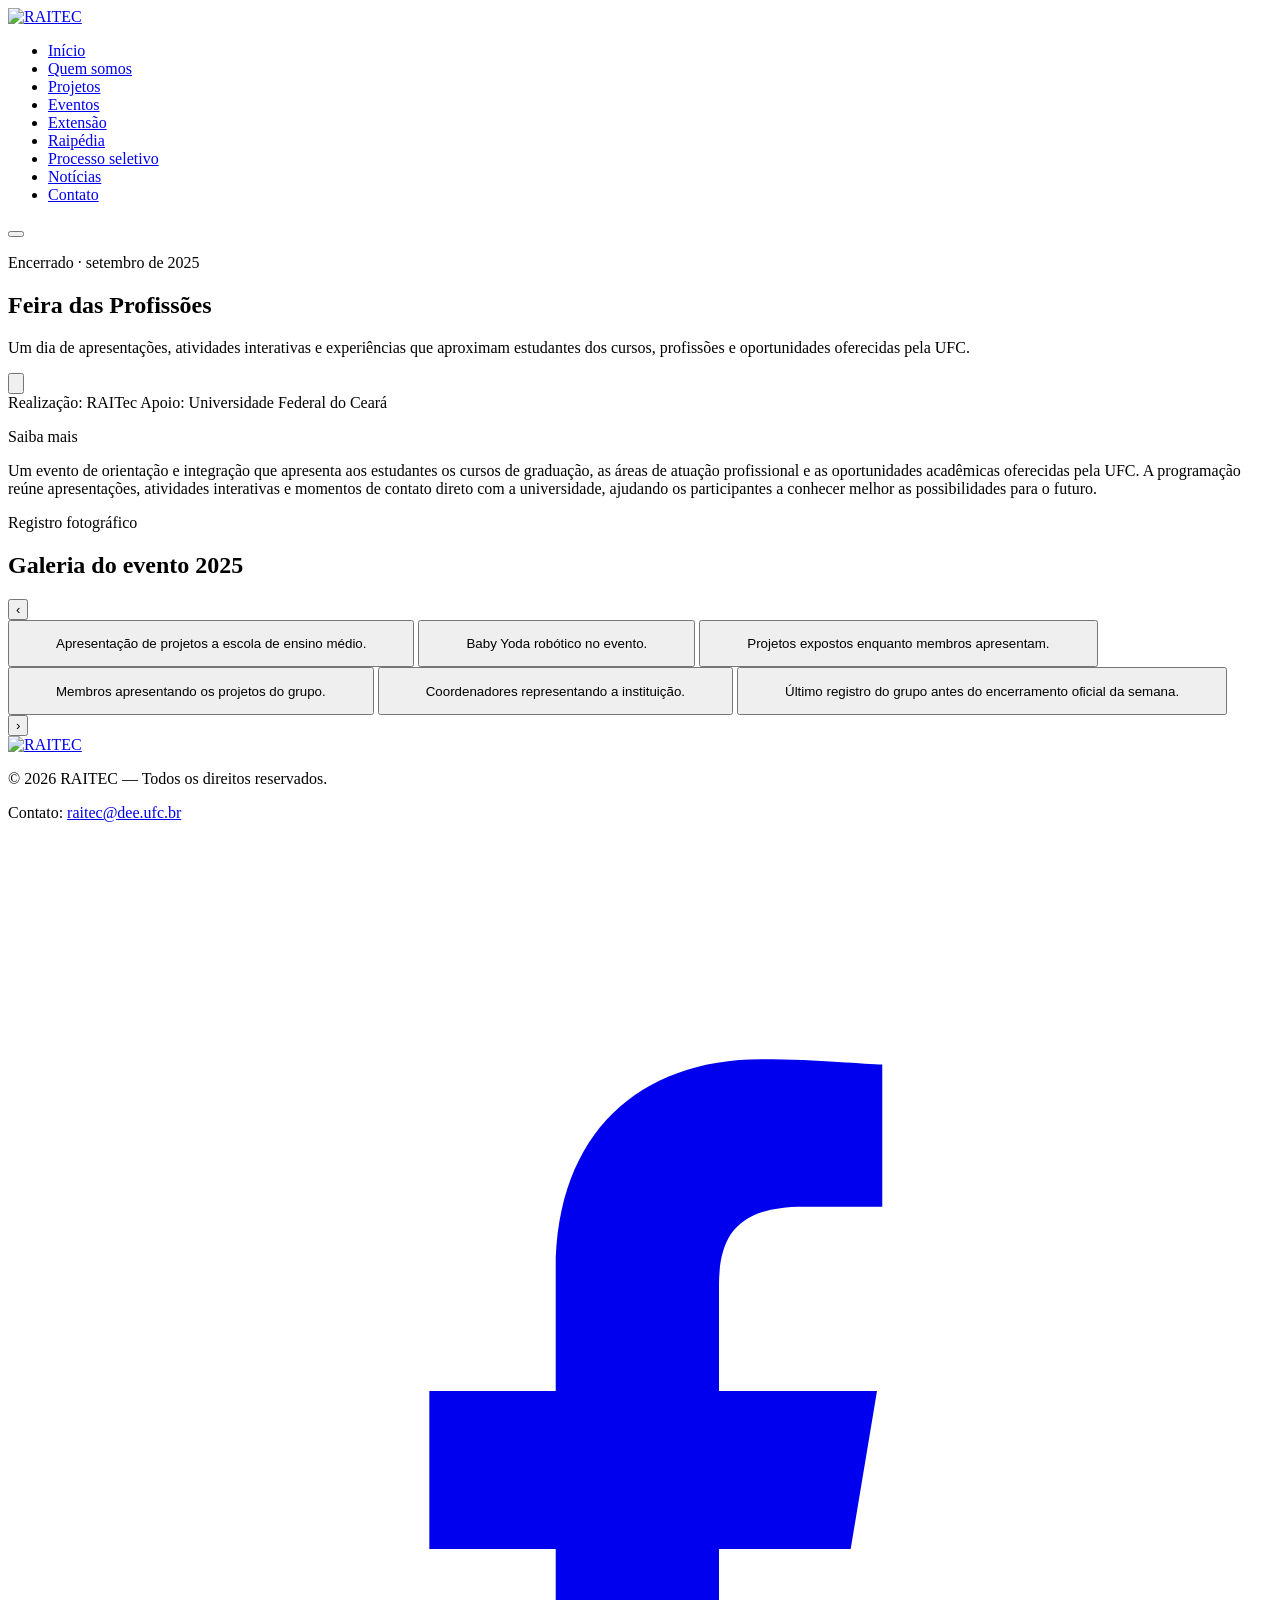
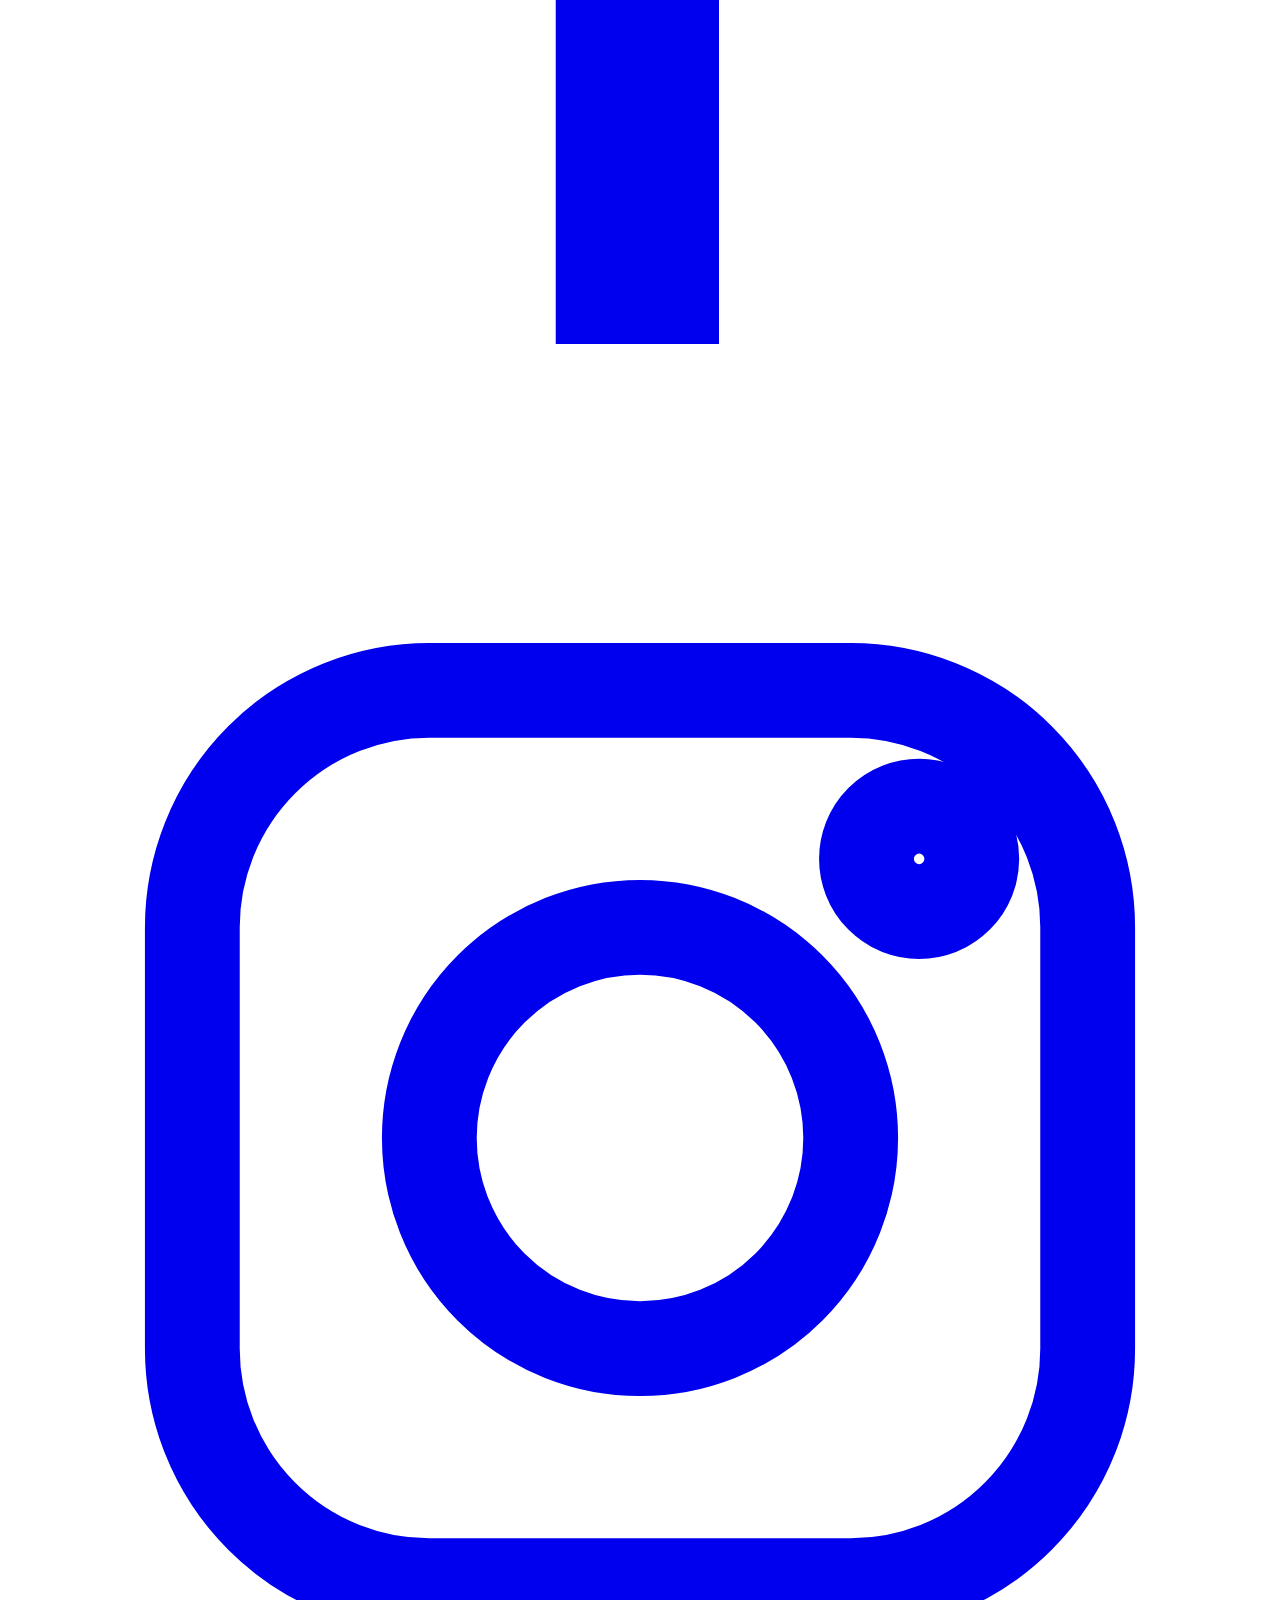
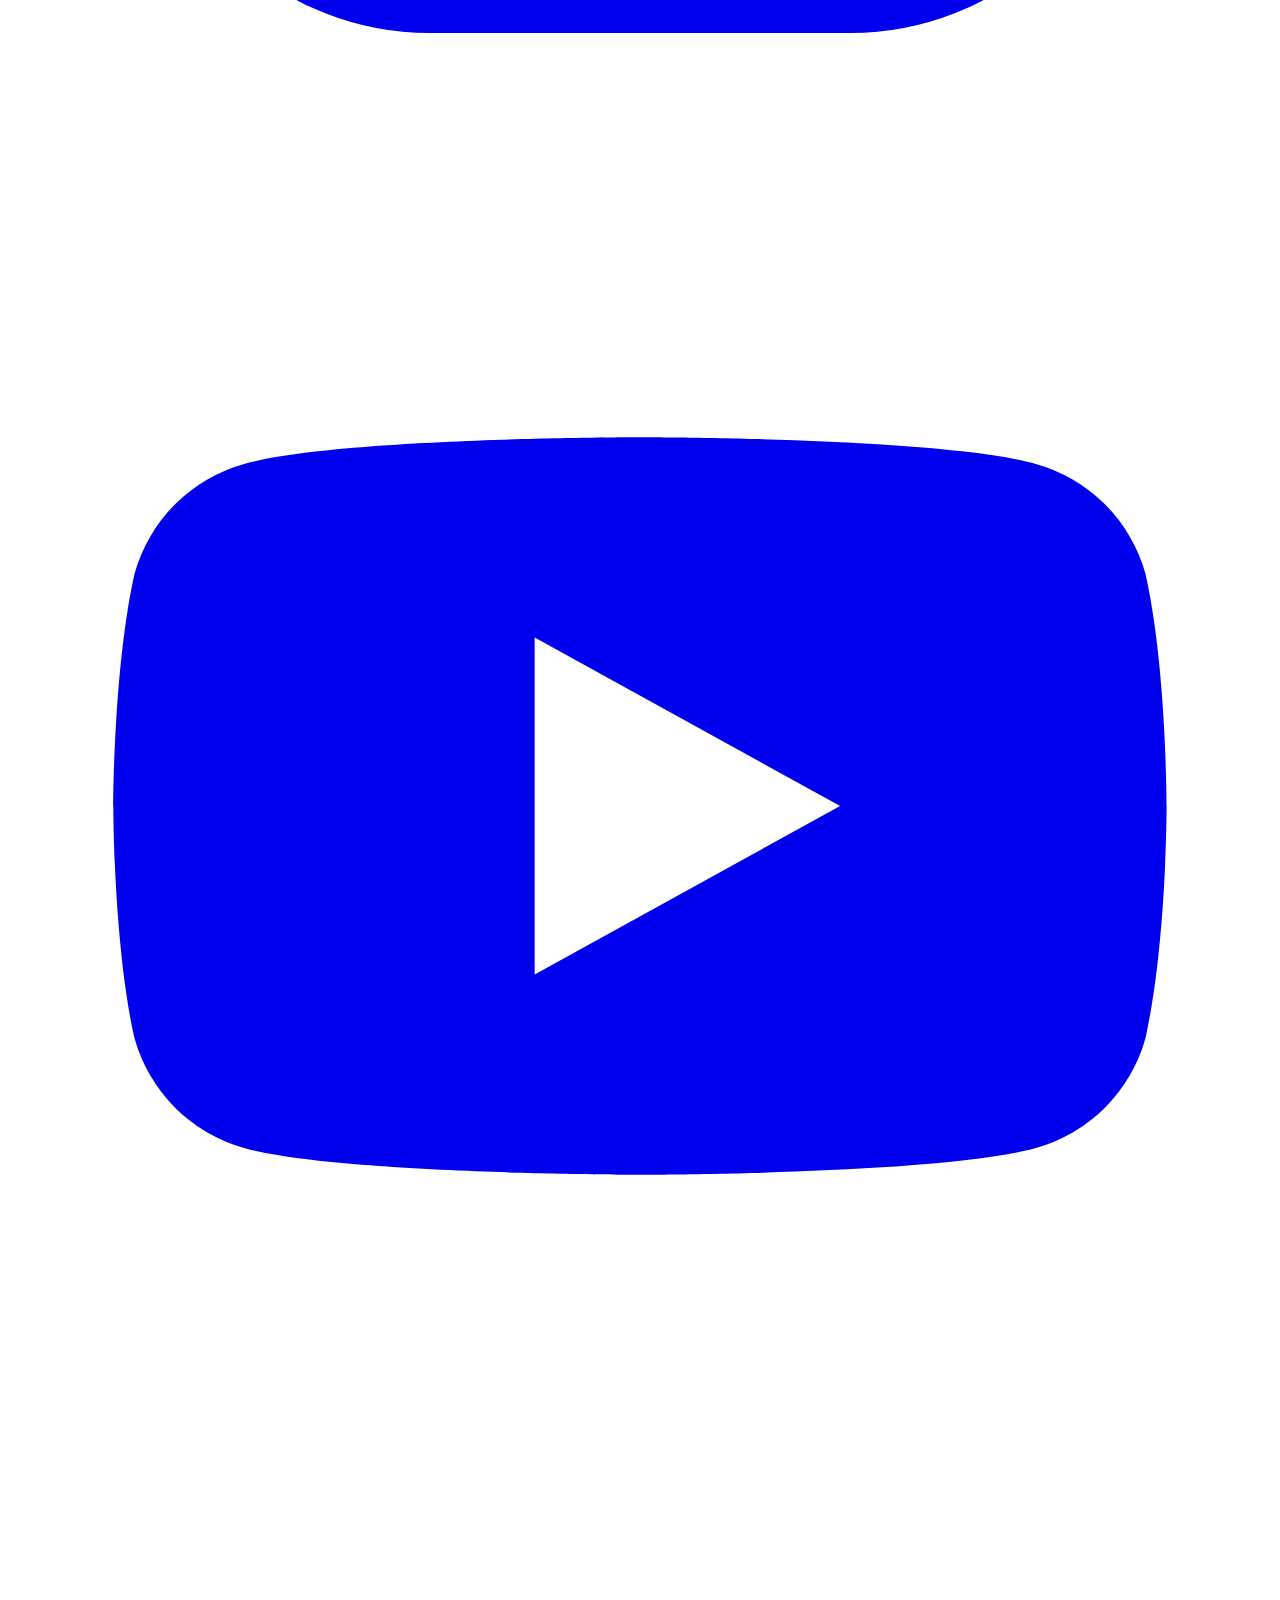
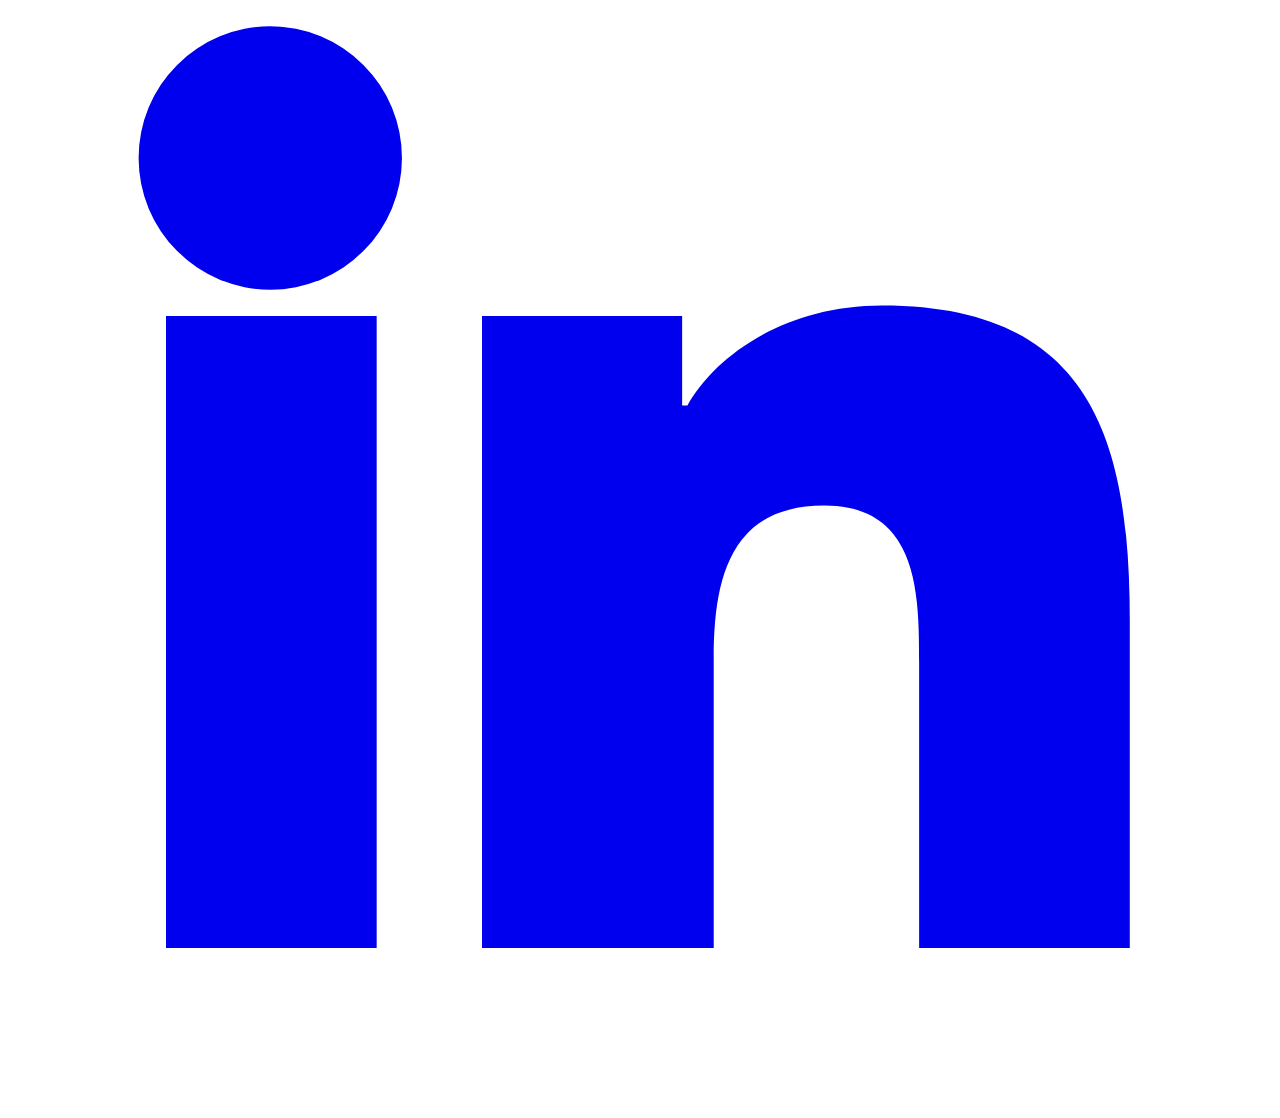
==== views/eventos/evento-anterior.html @ eb663bdf "inicializando os arquivos html, css e js de eventos ao website" ====
<!DOCTYPE html>
<html lang="pt-BR">
<head>
<meta charset="UTF-8">
<meta name="viewport" content="width=device-width, initial-scale=1.0">
<title>Feira das Profissões</title>
<meta name="description" content="Feira das Profissões: relembre os melhores momentos do evento de apresentações e experiências promovido pelo RAITec em 2025.">
<link rel="preconnect" href="https://fonts.googleapis.com">
<link href="https://fonts.googleapis.com/css2?family=Space+Grotesk:wght@500;700&family=Inter:wght@400;500;650&family=JetBrains+Mono:wght@400;500;700&display=swap" rel="stylesheet">
<link rel="stylesheet" href="/site-do-raitec/public/css/style-eventos.css">
</head>
<body>

<header class="site-header">
  <div class="wrap">

    <a href="index.html" class="brand">
      <img src="assets/logo-ciano.png" alt="RAITEC">
    </a>

    <nav class="mainnav menu">
      <ul>
        <li><a href="index.html">Início</a></li>
        <li><a href="index.html#quemsomos">Quem somos</a></li>
        <li><a href="index.html#accs">Projetos</a></li>
        <li><a href="eventos.html" aria-current="page">Eventos</a></li>
        <li><a href="index.html#extensao">Extensão</a></li>
        <li><a href="#">Raipédia</a></li>
        <li><a href="#">Processo seletivo</a></li>
        <li><a href="#">Notícias</a></li>
        <li><a href="index.html#contato">Contato</a></li>
      </ul>
    </nav>

    <button class="navtoggle" aria-label="Abrir menu" aria-expanded="false">
      <span></span>
    </button>

  </div>
</header>

<section class="hero">
  <div class="hero-scan"></div>
  <div class="wrap hero-inner">
    <p class="eyebrow">Encerrado · setembro de 2025</p>
    <h1>Feira das Profissões</h1>
    <p class="hero-sub">Um dia de apresentações, atividades interativas e experiências que aproximam estudantes dos cursos, profissões e oportunidades oferecidas pela UFC.</p>
  </div>
</section>

<div class="scroll-cue">
  <button type="button" data-scroll-to="#sobre-evento" aria-label="Rolar até o resumo do evento">
    <svg viewBox="0 0 24 24" fill="none" stroke="currentColor" stroke-width="2"><path d="M6 9l6 6 6-6"/></svg>
  </button>
</div>

<section class="on-dark" id="sobre-evento">
  <div class="wrap">
    <div class="saiba-grid reveal-on-scroll">
      <div class="brandmarks">
        <span class="brandmark"><span class="brand-mark"></span>Realização: RAITec</span>
        <span class="brandmark"><span class="brand-mark"></span>Apoio: Universidade Federal do Ceará</span>
      </div>
      <div>
        <p class="eyebrow" style="margin-bottom:.9rem;">Saiba mais</p>
        <p>Um evento de orientação e integração que apresenta aos estudantes os cursos de graduação, as áreas de atuação profissional e as oportunidades acadêmicas oferecidas pela UFC. A programação reúne apresentações, atividades interativas e momentos de contato direto com a universidade, ajudando os participantes a conhecer melhor as possibilidades para o futuro.</p>
      </div>
    </div>
  </div>
</section>

<section id="galeria">
  <div class="wrap">
    <div class="section-head reveal-on-scroll">
      <p class="eyebrow">Registro fotográfico</p>
      <h2>Galeria do evento 2025</h2>
    </div>

    <div class="carousel gallery reveal-on-scroll" data-carousel data-autoplay="4200" data-lightbox>
      <div class="carousel-frame">
        <button class="carousel-arrow" data-prev aria-label="Fotos anteriores">‹</button>

        <div class="carousel-viewport">
          <div class="carousel-track">

            <button type="button" class="carousel-slide gallery-card" data-caption="Apresentação de projetos a escola de ensino médio." id="g1">
              <figure class="ph ph--1">
                <div class="reticle"><i></i><i></i><i></i><i></i></div>
                <figcaption class="ph-caption">Apresentação de projetos a escola de ensino médio.</figcaption>
              </figure>
            </button>
            <button type="button" class="carousel-slide gallery-card" data-caption="Baby Yoda robótico no evento." id="g2">
              <figure class="ph ph--2">
                <div class="reticle"><i></i><i></i><i></i><i></i></div>
                <figcaption class="ph-caption">Baby Yoda robótico no evento.</figcaption>
              </figure>
            </button>
            <button type="button" class="carousel-slide gallery-card" data-caption="Projetos expostos enquanto membros apresentam." id="g3">
              <figure class="ph ph--3">
                <div class="reticle"><i></i><i></i><i></i><i></i></div>
                <figcaption class="ph-caption">Projetos expostos enquanto membros apresentam.</figcaption>
              </figure>
            </button>
            <button type="button" class="carousel-slide gallery-card" data-caption="Membros apresentando os projetos do grupo." id="g4">
              <figure class="ph ph--4">
                <div class="reticle"><i></i><i></i><i></i><i></i></div>
                <figcaption class="ph-caption">Membros apresentando os projetos do grupo.</figcaption>
              </figure>
            </button>
            <button type="button" class="carousel-slide gallery-card" data-caption="Coordenadores representando a instituição." id="g5">
              <figure class="ph ph--5">
                <div class="reticle"><i></i><i></i><i></i><i></i></div>
                <figcaption class="ph-caption">Coordenadores representando a instituição.</figcaption>
              </figure>
            </button>
            <button type="button" class="carousel-slide gallery-card" data-caption="Último registro do grupo antes do encerramento oficial da semana." id="g6">
              <figure class="ph ph--6">
                <div class="reticle"><i></i><i></i><i></i><i></i></div>
                <figcaption class="ph-caption">Último registro do grupo antes do encerramento oficial da semana.</figcaption>
              </figure>
            </button>

          </div>
        </div>

        <button class="carousel-arrow" data-next aria-label="Próximas fotos">›</button>
      </div>
    </div>
  </div>
</section>

<div class="lightbox" data-lightbox-overlay hidden>
  <button type="button" class="lightbox-close" data-lightbox-close aria-label="Fechar">
    <svg viewBox="0 0 24 24" fill="none" stroke="currentColor" stroke-width="2"><path d="M6 6l12 12M18 6L6 18"/></svg>
  </button>
  <div class="lightbox-inner">
    <figure class="lightbox-figure ph" data-lightbox-figure>
      <div class="reticle"><i></i><i></i><i></i><i></i></div>
    </figure>
    <p class="lightbox-caption" data-lightbox-caption></p>
  </div>
</div>

<footer class="site-footer" id="contato">
  <div class="wrap">

    <!-- LOGO -->
    <a href="index.html" class="footer-brand">
      <img src="assets/logotipo-ciano.png" alt="RAITEC">
    </a>

    <!-- INFORMAÇÕES -->
    <div class="footer-meta">
      <p>© 2026 RAITEC — Todos os direitos reservados.</p>

      <p>
        Contato:
        <a href="mailto:raitec@dee.ufc.br">
          raitec@dee.ufc.br
        </a>
      </p>
    </div>

    <!-- REDES SOCIAIS -->
    <div class="footer-social">

      <!-- FACEBOOK -->
      <a href="linkfacebookaqui.com" target="_blank" rel="noopener noreferrer" aria-label="Facebook">
        <svg viewBox="0 0 24 24" fill="currentColor">
          <path d="M13.5 21v-7.5h2.5l.5-3h-3V8.5c0-.9.3-1.5 1.6-1.5H16.6V4.3c-.3 0-1.2-.1-2.3-.1-2.3 0-3.9 1.4-3.9 4V10.5H8v3h2.4V21h3.1z"/>
        </svg>
      </a>

      <!-- INSTAGRAM -->
      <a href="www.instagram.com/raitec.ufc/" target="_blank" rel="noopener noreferrer" aria-label="Instagram">
        <svg viewBox="0 0 24 24" fill="none" stroke="currentColor" stroke-width="1.8">
          <rect x="3.5" y="3.5" width="17" height="17" rx="4.5"/>
          <circle cx="12" cy="12" r="4"/>
          <circle cx="17.3" cy="6.7" r="1"/>
        </svg>
      </a>

      <!-- YOUTUBE -->
      <a href="linkyoutubeaqui.com" target="_blank" rel="noopener noreferrer" aria-label="YouTube">
        <svg viewBox="0 0 24 24" fill="currentColor">
          <path d="M21.6 7.6a3 3 0 0 0-2.1-2.1C17.7 5 12 5 12 5s-5.7 0-7.5.5a3 3 0 0 0-2.1 2.1C2 9.4 2 12 2 12s0 2.6.4 4.4a3 3 0 0 0 2.1 2.1C6.3 19 12 19 12 19s5.7 0 7.5-.5a3 3 0 0 0 2.1-2.1C22 14.6 22 12 22 12s0-2.6-.4-4.4zM10 15.2V8.8L15.8 12z"/>
        </svg>
      </a>

      <!-- LINKEDIN -->
      <a href="linkedinaqui.com" target="_blank" rel="noopener noreferrer" aria-label="LinkedIn">
        <svg viewBox="0 0 24 24" fill="currentColor">
          <path d="M4.98 3.5a2.5 2.5 0 1 1 0 5 2.5 2.5 0 0 1 0-5zM3 9h4v12H3zM9 9h3.8v1.7h.1c.5-.9 1.8-1.9 3.7-1.9 4 0 4.7 2.6 4.7 6V21h-4v-5.4c0-1.3 0-3-1.8-3s-2.1 1.4-2.1 2.9V21H9z"/>
        </svg>
      </a>

    </div>

  </div>
</footer>

<script src="/site-do-raitec/public/css/script-eventos.js"></script>
</body>
</html>
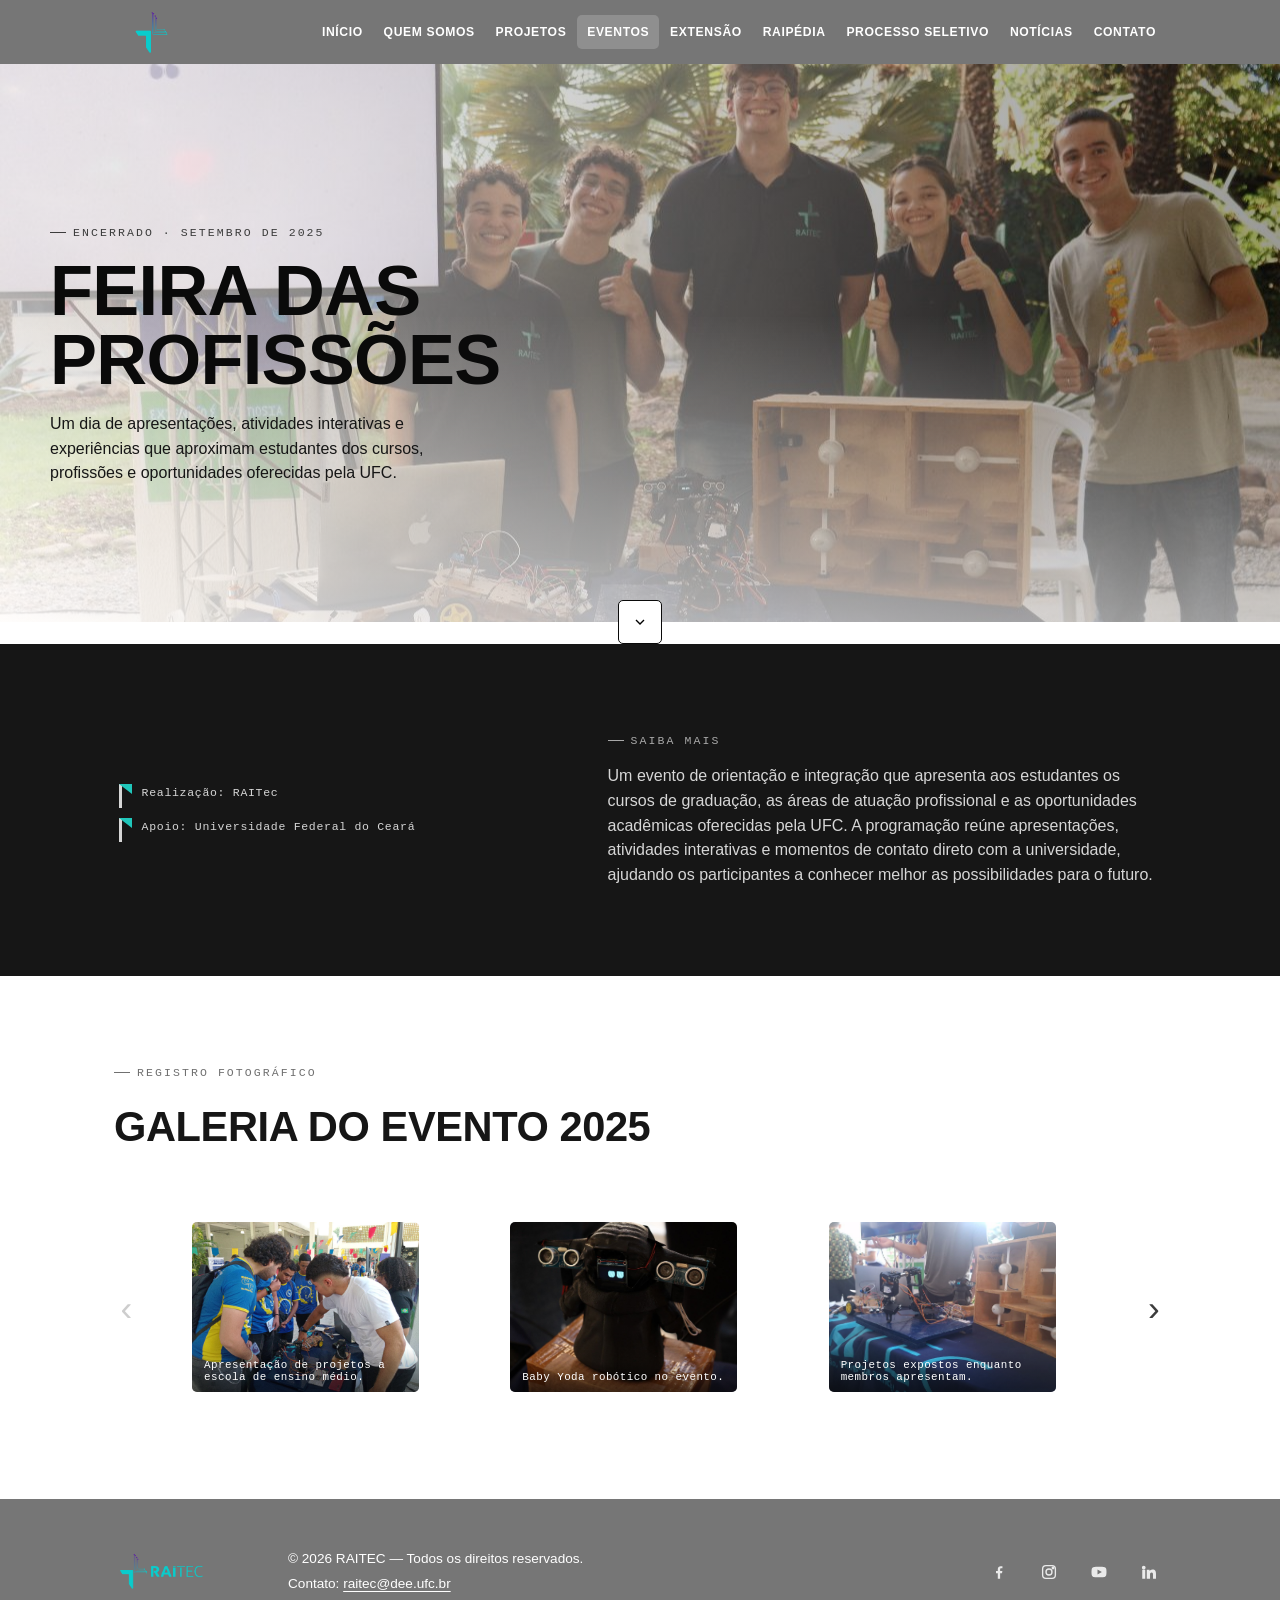
==== commit 23042910: "atualizações das pendências dos últimos updates." ====
--- a/views/eventos/evento-anterior.html
+++ b/views/eventos/evento-anterior.html
@@ -7,7 +7,7 @@
 <meta name="description" content="Feira das Profissões: relembre os melhores momentos do evento de apresentações e experiências promovido pelo RAITec em 2025.">
 <link rel="preconnect" href="https://fonts.googleapis.com">
 <link href="https://fonts.googleapis.com/css2?family=Space+Grotesk:wght@500;700&family=Inter:wght@400;500;650&family=JetBrains+Mono:wght@400;500;700&display=swap" rel="stylesheet">
-<link rel="stylesheet" href="/site-do-raitec/public/css/style-eventos.css">
+<link rel="stylesheet" href="/public/css/style-eventos.css">
 </head>
 <body>
 
@@ -15,7 +15,7 @@
   <div class="wrap">
 
     <a href="index.html" class="brand">
-      <img src="assets/logo-ciano.png" alt="RAITEC">
+      <img src="/public/images/assets/logo-ciano.png" alt="RAITEC">
     </a>
 
     <nav class="mainnav menu">
@@ -146,7 +146,7 @@
 
     <!-- LOGO -->
     <a href="index.html" class="footer-brand">
-      <img src="assets/logotipo-ciano.png" alt="RAITEC">
+      <img src="/public/images/assets/logotipo-ciano.png" alt="RAITEC">
     </a>
 
     <!-- INFORMAÇÕES -->
@@ -199,6 +199,6 @@
   </div>
 </footer>
 
-<script src="/site-do-raitec/public/css/script-eventos.js"></script>
+<script src="/public/css/script-eventos.js"></script>
 </body>
 </html>
--- a/public/css/style-eventos.css
+++ b/public/css/style-eventos.css
@@ -0,0 +1,978 @@
+/* =========================================================
+   RAITec — sistema visual (preto, branco e escalas de cinza)
+   ========================================================= */
+
+:root{
+  --black:#0a0a0a;
+  --ink:#161616;
+  --charcoal:#3c3c3c;
+  --steel:#707070;
+  --mist:#a8a8a8;
+  --fog:#d6d6d6;
+  --paper:#f2f2f2;
+  --white:#ffffff;
+
+  --display: 'Space Grotesk', 'Arial Narrow', sans-serif;
+  --body: 'Inter', -apple-system, sans-serif;
+  --mono: 'JetBrains Mono', 'Courier New', monospace;
+
+  --gap: clamp(1.25rem, 3vw, 2.5rem);
+  --edge: clamp(1.25rem, 5vw, 4rem);
+  --radius: 5px;
+
+  /* tons exclusivos do header/footer */
+  --slate:#767676;
+  --teal:#20c7bb;
+}
+
+*, *::before, *::after{ box-sizing:border-box; }
+html{ scroll-behavior:smooth; }
+body{
+  margin:0;
+  background:var(--white);
+  color:var(--ink);
+  font-family:var(--body);
+  font-size:16px;
+  line-height:1.55;
+  -webkit-font-smoothing:antialiased;
+}
+h1,h2,h3{
+  font-family:var(--display);
+  margin:0;
+  letter-spacing:-0.01em;
+  text-transform:uppercase;
+}
+p{ margin:0; }
+a{ color:inherit; }
+img{ max-width:100%; display:block; }
+button{ font-family:inherit; cursor:pointer; }
+
+.eyebrow{
+  font-family:var(--mono);
+  font-size:.72rem;
+  letter-spacing:.18em;
+  text-transform:uppercase;
+  color:var(--steel);
+  display:flex;
+  align-items:center;
+  gap:.6em;
+}
+.eyebrow::before{
+  content:"";
+  width:1.4em;
+  height:1px;
+  background:var(--steel);
+  display:inline-block;
+}
+
+.wrap{
+  max-width:1180px;
+  margin:0 auto;
+  padding-left:var(--edge);
+  padding-right:var(--edge);
+}
+
+/* ---------- header ---------- */
+.site-header{
+  position:sticky; top:0; z-index:50;
+  background:var(--slate);
+}
+.site-header .wrap{
+  display:flex; align-items:center; justify-content:space-between;
+  height:64px;
+  gap:clamp(1.5rem,4vw,3rem);
+}
+.site-header .brand{ color:var(--white); flex:none; }
+.brand{
+  display:flex; align-items:center; gap:.55rem;
+  font-family:Arial, sans-serif; font-weight:700;
+  font-size:.95rem; letter-spacing:.04em;
+  text-decoration:none; color:var(--black);
+}
+
+/* marca — T estilizada em teal */
+.brand-mark{
+  width:16px; height:24px;
+  position:relative;
+  flex:none;
+}
+.brand-mark::before{
+  content:"";
+  position:absolute; left:5px; top:0;
+  width:3px; height:24px;
+  background:var(--teal);
+}
+.brand-mark::after{
+  content:"";
+  position:absolute; left:5px; top:0;
+  width:0; height:0;
+  border-style:solid;
+  border-width:0 13px 10px 0;
+  border-color:transparent var(--teal) transparent transparent;
+}
+.brand-mark--lg{ width:26px; height:40px; }
+.brand-mark--lg::before{ width:5px; height:40px; }
+.brand-mark--lg::after{ border-width:0 22px 17px 0; }
+
+/* menu — espalhado por igual, como na referência */
+.menu{ padding:0; flex:1; min-width:0; }
+.menu > ul{
+  list-style:none;
+  display:flex;
+  justify-content:space-between;
+  align-items:center;
+  margin:0;
+  padding:0;
+}
+.menu ul li{ position:relative; }
+.menu ul li a{
+  text-decoration:none;
+  color:var(--white);
+  font-weight:700;
+  font-family:Arial, sans-serif;
+  font-size:.76rem;
+  letter-spacing:.05em;
+  text-transform:uppercase;
+  padding:8px 10px;
+  display:block;
+  border-radius:5px;
+  white-space:nowrap;
+  transition:background .2s ease, color .2s ease;
+}
+.menu ul li a:hover,
+.menu ul li a[aria-current="page"]{
+  background:rgba(255,255,255,.18);
+  color:var(--white);
+}
+.submenu{
+  display:none;
+  position:absolute;
+  top:100%; left:0;
+  background:var(--slate);
+  padding:10px 0;
+  min-width:180px;
+  list-style:none;
+  z-index:60;
+}
+.dropdown:hover > .submenu{ display:block; }
+.submenu li{ margin:0; }
+.submenu li a{ padding:10px; white-space:nowrap; border-radius:0; }
+
+.navtoggle{
+  display:none;
+  background:none; border:1px solid var(--white);
+  width:38px; height:38px;
+  align-items:center; justify-content:center;
+  flex:none;
+}
+.navtoggle span, .navtoggle span::before, .navtoggle span::after{
+  content:""; display:block; width:16px; height:1.5px; background:var(--white);
+  position:relative; transition:.2s;
+}
+.navtoggle span::before{ position:absolute; top:-5px; }
+.navtoggle span::after{ position:absolute; top:5px; }
+
+/* ---------- hero ---------- */
+.hero{
+  position:relative;
+  min-height:min(64vh, 460px);
+  display:flex; align-items:flex-end;
+  background-image:
+    linear-gradient(
+        to left,
+      rgba(0, 0, 0, 0.397),
+      rgba(255, 255, 255, 0.65)
+    ),
+    url("/public/images/assets/evento-anterior-hero.jpg");
+  background-size: cover;
+  background-position: center;
+  background-repeat: no-repeat;
+  overflow:hidden;
+  color:var(--black);
+}
+
+.hero-dtec{
+  position:relative;
+  min-height:min(64vh, 460px);
+  display:flex; align-items:flex-end;
+  background-image:
+    linear-gradient(
+        to left,
+      rgba(0, 0, 0, 0.397),
+      rgba(255, 255, 255, 0.65)
+    ),
+    url("/public/images/assets/eventos-hero.jpg");
+  background-size: cover;
+  background-position: center;
+  background-repeat: no-repeat;
+  overflow:hidden;
+  color:var(--black);
+}
+
+.hero-eventos{
+  position:relative;
+  min-height:min(64vh, 460px);
+  display:flex; align-items:flex-end;
+  background-image:
+    linear-gradient(
+        to left,
+      rgba(0, 0, 0, 0.397),
+      rgba(255, 255, 255, 0.904)
+    ),
+    url("/public/images/assets/eventos-hero.jpg");
+  background-size: cover;
+  background-position: center;
+  background-repeat: no-repeat;
+  overflow:hidden;
+  color:var(--black);
+}
+
+.hero::after{
+  content:"";
+  position:absolute; inset:0;
+  background:linear-gradient(0deg, rgba(255,255,255,.55), transparent 55%);
+  pointer-events:none;
+}
+.hero-scan{
+  display:none;
+}
+.hero-inner{
+  position:relative; z-index:2;
+  padding:clamp(2.5rem,7vw,4.5rem) 0 clamp(1.75rem,5vw,3rem);
+  width:100%;
+}
+.hero h1{
+  font-size:clamp(2.1rem, 6.4vw, 4.4rem);
+  line-height:.98;
+  max-width:14ch;
+}
+.hero .eyebrow{ margin-bottom:.9rem; color:var(--charcoal); }
+.hero .eyebrow::before{ background:var(--charcoal); }
+.hero-sub{
+  margin-top:1.1rem;
+  max-width:46ch;
+  font-size:1rem;
+  color:var(--ink);
+}
+
+/* ---------- sections ---------- */
+section{ padding:clamp(3rem,7vw,5.5rem) 0; }
+.section-head{
+  display:flex; flex-direction:column; gap:.8rem;
+  margin-bottom:clamp(2rem,4vw,2.75rem);
+}
+.section-head h2{ font-size:clamp(1.8rem,4vw,2.6rem); }
+.section-head .lede{
+  max-width:56ch; color:var(--charcoal); font-size:.98rem;
+}
+section.on-dark{ background:var(--ink); color:var(--paper); }
+section.on-dark .eyebrow{ color:var(--mist); }
+section.on-dark .eyebrow::before{ background:var(--mist); }
+section.on-dark p{ color:var(--fog); }
+
+/* ---------- placeholder photos (signature: reticle frame) ---------- */
+.ph{
+  position:relative;
+  aspect-ratio:4/3;
+  overflow:hidden;
+  background:var(--fog);
+  isolation:isolate;
+  border-radius:var(--radius);
+}
+.ph::before{
+  content:"";
+  position:absolute; inset:0;
+  mix-blend-mode:multiply;
+  opacity:.9;
+}
+.ph--1::before{ background:repeating-linear-gradient(48deg, var(--steel) 0 3px, var(--fog) 3px 9px); }
+.ph--2::before{ background:radial-gradient(circle at 30% 30%, var(--mist), var(--charcoal) 120%); }
+.ph--3::before{ background:repeating-linear-gradient(-40deg, var(--charcoal) 0 2px, var(--mist) 2px 14px); }
+.ph--4::before{ background:conic-gradient(from 90deg, var(--fog), var(--steel), var(--mist), var(--fog)); }
+.ph--5::before{ background:repeating-linear-gradient(90deg, var(--steel) 0 1px, var(--fog) 1px 6px); }
+.ph--6::before{ background:radial-gradient(circle at 70% 70%, var(--fog), var(--steel) 130%); }
+
+.reticle{
+  position:absolute; inset:10px; z-index:2;
+  pointer-events:none;
+}
+.reticle i{
+  position:absolute; width:11px; height:11px;
+  border:1.5px solid rgba(255,255,255,.6);
+}
+.reticle i:nth-child(1){ top:0; left:0; border-right:none; border-bottom:none; }
+.reticle i:nth-child(2){ top:0; right:0; border-left:none; border-bottom:none; }
+.reticle i:nth-child(3){ bottom:0; left:0; border-right:none; border-top:none; }
+.reticle i:nth-child(4){ bottom:0; right:0; border-left:none; border-top:none; }
+
+.ph-caption{
+  position:absolute; left:0; right:0; bottom:0; z-index:2;
+  padding:.6rem .75rem;
+  font-family:var(--mono); font-size:.68rem; letter-spacing:.04em;
+  color:var(--white);
+  background:linear-gradient(0deg, rgba(0,0,0,.55), transparent);
+}
+
+/* ---------- cards grid ---------- */
+.grid3{
+  display:grid;
+  grid-template-columns:repeat(3, 1fr);
+  gap:var(--gap);
+}
+.card{
+  display:flex; flex-direction:column; gap:.9rem;
+  text-decoration:none; color:inherit;
+}
+.card h3{
+  font-size:1.02rem;
+  letter-spacing:0;
+  text-transform:none;
+  font-family:var(--body);
+  font-weight:650;
+}
+.card p{ font-size:.9rem; color:var(--charcoal); }
+a.card .ph{ transition:filter .25s ease, transform .25s ease; }
+a.card:hover .ph{ filter:contrast(1.08) brightness(1.04); }
+a.card:hover h3{ text-decoration:underline; text-underline-offset:.2em; }
+
+/* projeto em destaque (RAIACCS) com imagem maior + dois cards menores ao lado */
+.projects-grid{ display:grid; grid-template-columns:1.5fr 1fr; gap:var(--gap); align-items:start; }
+.projects-side{ display:flex; flex-direction:column; gap:var(--gap); }
+.card--featured .ph{ aspect-ratio:5/4; }
+@media (max-width:860px){
+  .projects-grid{ grid-template-columns:1fr; }
+}
+
+/* ---------- carousel ---------- */
+.carousel{ position:relative; }
+.carousel-frame{
+  position:relative;
+  display:flex; align-items:stretch; gap:1rem;
+}
+.carousel-viewport{
+  overflow:hidden; flex:1; min-width:0;
+}
+.carousel-track{
+  display:flex;
+  transition:transform .45s cubic-bezier(.65,0,.35,1);
+}
+.carousel-slide{
+  flex:0 0 100%;
+  cursor:pointer;
+  border:0; background:none; padding:0; text-align:left; color:inherit;
+  width:100%;
+}
+.carousel-slide .ph{ aspect-ratio:21/9; }
+.slide-meta{
+  display:flex; justify-content:space-between; align-items:baseline;
+  margin-top:.9rem; gap:1rem;
+}
+.slide-meta h3{
+  font-size:1.15rem; text-transform:none; font-family:var(--body); font-weight:650;
+}
+.slide-meta .count{ font-family:var(--mono); font-size:.75rem; color:var(--steel); white-space:nowrap; }
+.slide-desc{ margin-top:.35rem; font-size:.92rem; color:var(--charcoal); max-width:60ch; }
+
+.carousel-btn{
+  flex:none; align-self:center;
+  width:44px; height:44px;
+  border:1px solid var(--black);
+  border-radius:var(--radius);
+  background:var(--white);
+  display:flex; align-items:center; justify-content:center;
+  transition:background .2s, color .2s;
+}
+.carousel-btn:hover{ background:var(--black); color:var(--white); }
+.carousel-btn svg{ width:16px; height:16px; }
+.on-dark .carousel-btn{ border-color:var(--fog); background:transparent; color:var(--fog); }
+.on-dark .carousel-btn:hover{ background:var(--fog); color:var(--ink); }
+
+.dots{
+  display:flex; gap:.4rem; margin-top:1.1rem;
+}
+.dots button{
+  width:7px; height:7px; border-radius:50%;
+  border:1px solid var(--steel); background:transparent; padding:0;
+}
+.dots button[aria-current="true"]{ background:var(--black); border-color:var(--black); }
+.on-dark .dots button{ border-color:var(--mist); }
+.on-dark .dots button[aria-current="true"]{ background:var(--white); border-color:var(--white); }
+
+/* clickable-carousel hint */
+.carousel[data-clickable] .carousel-slide::after{
+  content:"VER PROJETO →";
+  position:absolute; right:14px; top:14px; z-index:3;
+  font-family:var(--mono); font-size:.65rem; letter-spacing:.06em;
+  color:var(--white);
+  background:rgba(10,10,10,.65);
+  padding:.35rem .55rem;
+  opacity:0; transform:translateY(-4px);
+  transition:opacity .2s, transform .2s;
+}
+.carousel[data-clickable] .carousel-slide{ position:relative; }
+.carousel[data-clickable] .carousel-slide:hover::after{ opacity:1; transform:translateY(0); }
+
+/* ---------- expand / accordion ---------- */
+.reveal-toggle{
+  display:flex; align-items:center; justify-content:center; gap:.5rem;
+  width:100%; margin-top:2.25rem;
+  padding:.9rem 0;
+  border:0; border-top:1px solid var(--fog);
+  background:none; color:var(--charcoal);
+  font-family:var(--mono); font-size:.72rem; letter-spacing:.1em; text-transform:uppercase;
+}
+.reveal-toggle svg{ width:14px; height:14px; transition:transform .3s ease; }
+.reveal-toggle[aria-expanded="true"] svg{ transform:rotate(180deg); }
+.reveal-panel{
+  max-height:0; overflow:hidden;
+  transition:max-height .4s ease;
+}
+.reveal-panel-inner{ padding-top:1.5rem; max-width:64ch; color:var(--charcoal); font-size:.95rem; }
+
+/* ---------- footer ---------- */
+.site-footer{
+  background:var(--slate); color:var(--white);
+  padding:3rem 0;
+}
+.site-footer .wrap{
+  display:flex; justify-content:space-between; align-items:flex-end; flex-wrap:wrap; gap:1.5rem;
+}
+.site-footer .brand{ color:var(--white); flex:none; align-items:flex-start; }
+.footer-meta{ font-size:.85rem; line-height:1.8; }
+.footer-meta a{ color:var(--white); text-decoration:underline; text-underline-offset:.2em; }
+.footer-social{ display:flex; gap:.9rem; align-items:center; flex:none; }
+.footer-social a{
+  width:34px; height:34px;
+  display:flex; align-items:center; justify-content:center;
+  color:var(--white); opacity:.85;
+  transition:opacity .2s ease, transform .2s ease;
+}
+.footer-social a:hover{ opacity:1; transform:translateY(-2px); }
+.footer-social svg{ width:18px; height:18px; }
+
+/* ---------- reveal-on-scroll ---------- */
+.reveal-on-scroll{
+  opacity:0; transform:translateY(18px);
+  transition:opacity .6s ease, transform .6s ease;
+}
+.reveal-on-scroll.is-visible{ opacity:1; transform:translateY(0); }
+
+@media (prefers-reduced-motion: reduce){
+  html{ scroll-behavior:auto; }
+  .hero-scan{ display:none; }
+  .reveal-on-scroll{ opacity:1; transform:none; transition:none; }
+  .carousel-track{ transition:none; }
+}
+
+/* ---------- alternância vem aí / eventos anteriores ---------- */
+.tab-switch{
+  display:inline-flex; gap:.3rem;
+  padding:.3rem; margin-bottom:2rem;
+  border:1px solid var(--fog);
+  border-radius:999px;
+  background:var(--paper);
+}
+.tab-btn{
+  border:0; background:none;
+  padding:.65rem 1.3rem;
+  border-radius:999px;
+  font-family:var(--mono); font-size:.74rem; letter-spacing:.07em; text-transform:uppercase;
+  color:var(--charcoal);
+  transition:background .25s ease, color .25s ease;
+}
+.tab-btn:hover{ color:var(--black); }
+.tab-btn.is-active{ background:var(--black); color:var(--white); }
+.event-list[hidden]{ display:none; }
+
+/* ---------- lista de eventos (cards clicáveis) ---------- */
+.event-list{ display:flex; flex-direction:column; gap:1.1rem; }
+.event-card{
+  display:flex; align-items:stretch; gap:1.25rem;
+  padding:1.1rem;
+  border:1px solid var(--fog);
+  border-radius:var(--radius);
+  background:var(--white);
+  text-decoration:none; color:inherit;
+  transition:transform .25s ease, border-color .25s ease, box-shadow .25s ease;
+}
+.event-card:hover, .event-card:focus-visible{
+  transform:translateY(-4px);
+  border-color:var(--black);
+  box-shadow:0 16px 34px -20px rgba(0,0,0,.4);
+}
+.event-card .ph{ flex:0 0 150px; aspect-ratio:auto; }
+.event-card-body{ flex:1; min-width:0; display:flex; flex-direction:column; gap:.4rem; justify-content:center; }
+.event-card h3{ font-size:1.05rem; text-transform:none; font-family:var(--body); font-weight:650; }
+.event-card p{ font-size:.88rem; color:var(--charcoal); }
+.event-card .addr{ display:flex; align-items:center; gap:.4rem; font-family:var(--mono); font-size:.72rem; color:var(--steel); }
+.event-card .addr svg{ width:12px; height:12px; flex:none; }
+.event-card-arrow{
+  flex:none; align-self:center;
+  width:32px; height:32px;
+  display:flex; align-items:center; justify-content:center;
+  transition:transform .25s ease;
+}
+.event-card:hover .event-card-arrow{ transform:translateX(6px); }
+.event-card-arrow svg{ width:18px; height:18px; }
+
+/* ---------- seta de rolagem (chamada para próxima seção) ---------- */
+.scroll-cue{ display:flex; justify-content:center; position:relative; z-index:3; margin-top:-1.4rem; }
+.scroll-cue button{
+  width:44px; height:44px; border:0;
+  border:1px solid var(--black); border-radius:var(--radius); background:var(--white);
+  display:flex; align-items:center; justify-content:center;
+  animation:bob 2.4s ease-in-out infinite;
+}
+.scroll-cue svg{ width:16px; height:16px; }
+@keyframes bob{ 0%,100%{ transform:translateY(0); } 50%{ transform:translateY(5px); } }
+
+/* ---------- contador regressivo ---------- */
+.countdown-wrap{ text-align:center; }
+.countdown-wrap h2{ font-size:clamp(1.5rem,3.4vw,2.1rem); }
+.countdown{
+  display:grid; grid-template-columns:repeat(4,1fr);
+  gap:1rem; max-width:640px; margin:2.25rem auto 0;
+}
+.countdown-unit{
+  border:1px solid var(--fog); border-radius:var(--radius); padding:1.1rem .5rem;
+  display:flex; flex-direction:column; gap:.4rem; align-items:center;
+}
+.countdown-unit .num{ font-family:var(--display); font-size:clamp(1.8rem,5vw,2.6rem); font-weight:700; font-variant-numeric:tabular-nums; }
+.countdown-unit .label{ font-family:var(--mono); font-size:.65rem; letter-spacing:.12em; color:var(--steel); text-transform:uppercase; }
+.cta-btn{
+  display:inline-block; margin-top:2rem;
+  padding:.95rem 2rem;
+  background:var(--black); color:var(--white);
+  font-family:var(--mono); font-size:.78rem; letter-spacing:.08em; text-transform:uppercase;
+  text-decoration:none; border:1px solid var(--black);
+  border-radius:var(--radius);
+  transition:background .2s, color .2s;
+}
+.cta-btn:hover{ background:transparent; color:var(--black); }
+
+/* ---------- linha com losango em parallax ---------- */
+.parallax-track{ position:relative; height:1px; background:var(--fog); margin:3.5rem 0; }
+.parallax-diamond{
+  position:absolute; top:50%; left:0;
+  width:14px; height:14px; background:var(--black);
+  transform:translate(-50%,-50%) rotate(45deg);
+  will-change:left;
+}
+
+/* ---------- carrossel de galeria (múltiplos itens visíveis) ---------- */
+.gallery .carousel-frame{ align-items:center; gap:.5rem; }
+.carousel-arrow{
+  flex:none; border:0; background:none;
+  font-family:var(--display); font-size:2.2rem; line-height:1;
+  color:var(--charcoal); padding:.25rem .4rem;
+  transition:color .2s, transform .2s;
+}
+.carousel-arrow:hover:not(:disabled){ color:var(--black); transform:scale(1.12); }
+.carousel-arrow:disabled{ opacity:.25; cursor:default; }
+.gallery .carousel-slide{ flex:0 0 100%; }
+@media (min-width:640px){ .gallery .carousel-slide{ flex:0 0 calc(50% - .5rem); } }
+@media (min-width:980px){ .gallery .carousel-slide{ flex:0 0 calc(33.333% - .67rem); } }
+.gallery .ph{ aspect-ratio:4/3; }
+.on-dark .carousel-arrow{ color:var(--mist); }
+.on-dark .carousel-arrow:hover:not(:disabled){ color:var(--white); }
+
+/* cards da galeria — crescem ao passar o mouse e abrem o lightbox */
+.gallery-card{
+  padding:.35rem; margin:0; border:0; background:transparent;
+  transition:transform .35s cubic-bezier(.2,.8,.25,1);
+}
+.gallery-card .ph{ transition:filter .35s ease, box-shadow .35s ease; }
+.gallery-card:hover, .gallery-card:focus-visible{ transform:scale(1.045); z-index:2; }
+.gallery-card:hover .ph, .gallery-card:focus-visible .ph{
+  filter:contrast(1.06) brightness(1.03);
+  box-shadow:0 22px 48px -20px rgba(0,0,0,.45);
+}
+
+/* ---------- lightbox ---------- */
+.lightbox{
+  position:fixed; inset:0; z-index:100;
+  display:flex; align-items:center; justify-content:center;
+  padding:clamp(1.25rem,5vw,3rem);
+  background:rgba(10,10,10,.86);
+  opacity:0; visibility:hidden;
+  transition:opacity .3s ease, visibility 0s linear .3s;
+}
+.lightbox.is-open{ opacity:1; visibility:visible; transition:opacity .3s ease; }
+.lightbox-inner{
+  width:100%; max-width:820px;
+  transform:translateY(14px) scale(.98);
+  opacity:0;
+  transition:transform .35s ease, opacity .35s ease;
+}
+.lightbox.is-open .lightbox-inner{ transform:none; opacity:1; }
+.lightbox-figure{ aspect-ratio:16/10; }
+.lightbox-caption{
+  margin-top:1.1rem; color:var(--fog);
+  font-family:var(--mono); font-size:.82rem; letter-spacing:.02em; line-height:1.6;
+  max-width:70ch;
+  padding-left:40px;
+}
+.lightbox-close{
+  position:absolute; top:clamp(1rem,4vw,2rem); right:clamp(1rem,4vw,2rem);
+  width:42px; height:42px; border:1px solid var(--fog); background:transparent;
+  color:var(--white); display:flex; align-items:center; justify-content:center;
+  transition:background .2s ease, color .2s ease;
+}
+.lightbox-close:hover{ background:var(--white); color:var(--black); }
+.lightbox-close svg{ width:18px; height:18px; }
+@media (max-width:600px){ .lightbox-figure{ aspect-ratio:4/3; } }
+
+/* ---------- layout "saiba mais" ---------- */
+.saiba-grid{ display:grid; grid-template-columns:1fr 1.3fr; gap:clamp(2rem,5vw,4rem); align-items:center; }
+.saiba-grid.reverse{ grid-template-columns:1.3fr 1fr; }
+.saiba-grid.reverse .saiba-media{ order:2; }
+.brandmarks{ display:flex; flex-direction:column; gap:1rem; }
+.brandmark{ display:flex; align-items:center; gap:.6rem; font-family:var(--mono); font-size:.72rem; letter-spacing:.06em; color:var(--fog); }
+.brandmark .brand-mark{ width:18px; height:18px; border-color:var(--fog); }
+.brandmark .brand-mark::before{ background:var(--fog); }
+
+/* ---------- carrossel vertical automático de patrocinadores ---------- */
+.marquee-v{
+  position:relative; height:300px; overflow:hidden;
+  mask-image:linear-gradient(to bottom, transparent, black 18%, black 82%, transparent);
+  -webkit-mask-image:linear-gradient(to bottom, transparent, black 18%, black 82%, transparent);
+}
+.marquee-v-track{
+  display:flex; flex-direction:column; gap:1rem;
+  animation:marqueeY 16s linear infinite;
+}
+.marquee-v:hover .marquee-v-track{ animation-play-state:paused; }
+@keyframes marqueeY{ from{ transform:translateY(0); } to{ transform:translateY(-50%); } }
+.sponsor{
+  flex:none; display:flex; align-items:center; gap:.85rem;
+  border:1px solid var(--charcoal); border-radius:var(--radius);
+  padding:.7rem 1.1rem; text-align:left;
+  font-family:var(--mono); font-size:.75rem; letter-spacing:.08em; text-transform:uppercase;
+  color:var(--fog);
+}
+.sponsor-logo{
+  flex:none; width:34px; height:34px;
+  display:flex; align-items:center; justify-content:center;
+  border:1px dashed var(--steel);
+  font-family:var(--display); font-size:.72rem; letter-spacing:0; font-weight:700;
+  color:var(--mist);
+  background:repeating-linear-gradient(135deg, transparent 0 4px, rgba(255,255,255,.04) 4px 8px);
+}
+
+@media (prefers-reduced-motion: reduce){
+  .scroll-cue button{ animation:none; }
+  .marquee-v-track{ animation:none; }
+}
+
+/* ---------- responsive ---------- */
+@media (max-width: 860px){
+  .grid3{ grid-template-columns:1fr 1fr; }
+}
+@media (max-width: 760px){
+  nav.mainnav{
+    position:fixed; inset:64px 0 0 0; z-index:40;
+    background:var(--black);
+    padding:1rem var(--edge);
+    transform:translateY(-8px);
+    opacity:0; pointer-events:none;
+    transition:opacity .2s, transform .2s;
+    border-top:1px solid rgba(255,255,255,.15);
+  }
+  nav.mainnav.is-open{ opacity:1; transform:none; pointer-events:auto; }
+  nav.mainnav .menu > ul{ flex-direction:column; align-items:stretch; gap:0; }
+  nav.mainnav ul li{ margin-left:0; }
+  nav.mainnav a{ padding:.9rem 0; border-bottom:1px solid rgba(255,255,255,.12); font-size:.85rem; border-radius:0; }
+  nav.mainnav a:hover, nav.mainnav a[aria-current="page"]{ background:none; color:var(--white); padding-left:.5rem; }
+  .submenu{ position:static; background:none; padding:0 0 0 1rem; }
+  .navtoggle{ display:flex; }
+  .grid3{ grid-template-columns:1fr; }
+  .site-footer .wrap{ flex-direction:column; align-items:flex-start; text-align:left; }
+  .footer-meta{ text-align:left; }
+  .event-card{ flex-direction:column; }
+  .event-card .ph{ flex:none; width:100%; aspect-ratio:16/9; }
+  .countdown{ grid-template-columns:repeat(2,1fr); gap:.75rem; }
+  .saiba-grid, .saiba-grid.reverse{ grid-template-columns:1fr; }
+  .saiba-grid.reverse .saiba-media{ order:0; }
+  .marquee-v{ height:220px; }
+}
+
+/* ---------- eventos vem aí e anteriores ---------- */
+
+.event-card .ph {
+  flex: 0 0 150px;
+  width: 150px;
+  height: 98px;
+  aspect-ratio: auto;
+
+  background-size: cover;
+  background-position: center;
+  background-repeat: no-repeat;
+
+  background-color: transparent;
+}
+
+/* remove os padrões cinzas dos placeholders */
+.event-card .ph::before {
+  display: none;
+}
+
+/* imagens dos eventos */
+
+#dtec .ph {
+  background-image: url("/public/images/assets/eventos-hero.jpg");
+}
+
+#fdp .ph {
+  background-image: url("/public/images/assets/evento-anterior-hero.jpg");
+}
+
+#dtec2025 .ph {
+  background-image: url("/public/images/assets/dtec-2025-hero.jpg");
+}
+
+#c4f .ph {
+  background-image: url("/public/images/assets/c4f-hero.jpg");
+}
+
+#csc .ph {
+  background-image: url("/public/images/assets/csc-hero.jpg");
+}
+
+/* galeria */
+
+#g1 .ph--1 {
+  background-image: url("/public/images/assets/evento-anterior-1.jpg");
+  background-size: cover;
+  background-position: center;
+  background-repeat: no-repeat;
+}
+
+#g2 .ph--2 {
+  background-image: url("/public/images/assets/evento-anterior-2.jpg");
+  background-size: cover;
+  background-position: center;
+  background-repeat: no-repeat;
+}
+
+#g3 .ph--3 {
+  background-image: url("/public/images/assets/evento-anterior-3.jpg");
+  background-size: cover;
+  background-position: center;
+  background-repeat: no-repeat;
+}
+
+#g4 .ph--4 {
+  background-image: url("/public/images/assets/evento-anterior-4.jpg");
+  background-size: cover;
+  background-position: center;
+  background-repeat: no-repeat;
+}
+
+#g5 .ph--5 {
+  background-image: url("/public/images/assets/evento-anterior-5.jpg");
+  background-size: cover;
+  background-position: center;
+  background-repeat: no-repeat;
+}
+
+#g6 .ph--6 {
+  background-image: url("/public/images/assets/evento-anterior-6.jpg");
+  background-size: cover;
+  background-position: center;
+  background-repeat: no-repeat;
+}
+
+.modal .ph {
+  background-size: contain !important;
+  background-position: center !important;
+  background-repeat: no-repeat !important;
+  background-color: transparent !important;
+}
+
+/* remove os padrões cinzas dos placeholders */
+
+.gallery-card .ph::before,
+.gallery-card .ph::after {
+  display: none !important;
+  content: none !important;
+}
+
+.gallery-card .reticle {
+  display: none !important;
+}
+
+.gallery-card .ph {
+  background-blend-mode: normal !important;
+  mix-blend-mode: normal !important;
+  filter: none !important;
+  opacity: 1 !important;
+}
+
+/*lightbox*/
+
+.lightbox-figure {
+  background-color: transparent !important;
+  background-size: cover !important;
+  background-position: center !important;
+  background-repeat: no-repeat !important;
+}
+
+.lightbox-figure::before,
+.lightbox-figure::after {
+  display: none !important;
+  content: none !important;
+}
+
+.lightbox-figure.ph--1 {
+  background-image: url("/public/images/assets/evento-anterior-1.jpg") !important;
+}
+
+.lightbox-figure.ph--2 {
+  background-image: url("/public/images/assets/evento-anterior-2.jpg") !important;
+}
+
+.lightbox-figure.ph--3 {
+  background-image: url("/public/images/assets/evento-anterior-3.jpg") !important;
+}
+
+.lightbox-figure.ph--4 {
+  background-image: url("/public/images/assets/evento-anterior-4.jpg") !important;
+}
+
+.lightbox-figure.ph--5 {
+  background-image: url("/public/images/assets/evento-anterior-5.jpg") !important;
+}
+
+.lightbox-figure.ph--6 {
+  background-image: url("/public/images/assets/evento-anterior-6.jpg") !important;
+}
+
+/* =========================================================
+   LOGO DO MENU
+   ========================================================= */
+
+.site-header .brand {
+  display: flex;
+  align-items: center;
+  flex-shrink: 0;
+  width: 150px;
+  height: 45px;
+  overflow: hidden;
+}
+
+.site-header .brand img {
+  display: block;
+  width: 180px;
+  height: 75px;
+  max-width: 180px;
+  max-height: 75px;
+  object-fit: contain;
+  object-position: left center;
+}
+
+
+/* =========================================================
+   ORGANIZAÇÃO DO HEADER
+   ========================================================= */
+
+.site-header .wrap {
+  display: flex;
+  align-items: center;
+  justify-content: space-between;
+  height: 64px;
+  gap: clamp(1.5rem, 4vw, 3rem);
+}
+
+.site-header .mainnav {
+  flex: 1;
+  min-width: 0;
+}
+
+
+/* =========================================================
+   LOGO DO FOOTER
+   ========================================================= */
+
+.site-footer .footer-brand {
+  display: flex;
+  align-items: center;
+  flex: 0 0 150px;
+  width: 150px;
+  height: 45px;
+  overflow: hidden;
+}
+
+.site-footer .footer-brand img {
+  display: block;
+  width: 200px !important;
+  height: 95px !important;
+  max-width: 200px !important;
+  max-height: 95px !important;
+  object-fit: contain !important;
+  object-position: left center;
+}
+
+
+/* =========================================================
+   ORGANIZAÇÃO DO FOOTER
+   ========================================================= */
+
+.site-footer .wrap {
+  display: flex;
+  align-items: center;
+  justify-content: space-between;
+  gap: 1.5rem;
+}
+
+.site-footer .footer-meta {
+  flex: 1;
+}
+
+.site-footer .footer-social {
+  display: flex;
+  align-items: center;
+  gap: 1rem;
+}
+
+
+/* =========================================================
+   CELULAR
+   ========================================================= */
+
+@media (max-width: 768px) {
+
+  .site-header .brand {
+    width: 120px;
+    height: 38px;
+  }
+
+  .site-header .brand img {
+    width: 120px;
+    height: 38px;
+    max-width: 120px;
+    max-height: 38px;
+  }
+
+  .site-footer .wrap {
+    flex-direction: column;
+    align-items: flex-start;
+    text-align: left;
+  }
+
+  .site-footer .footer-brand {
+    flex: none;
+    width: 120px;
+    height: 38px;
+  }
+
+  .site-footer .footer-brand img {
+    width: 120px !important;
+    height: 38px !important;
+    max-width: 120px !important;
+    max-height: 38px !important;
+  }
+
+  .footer-meta {
+    text-align: left;
+  }
+}
